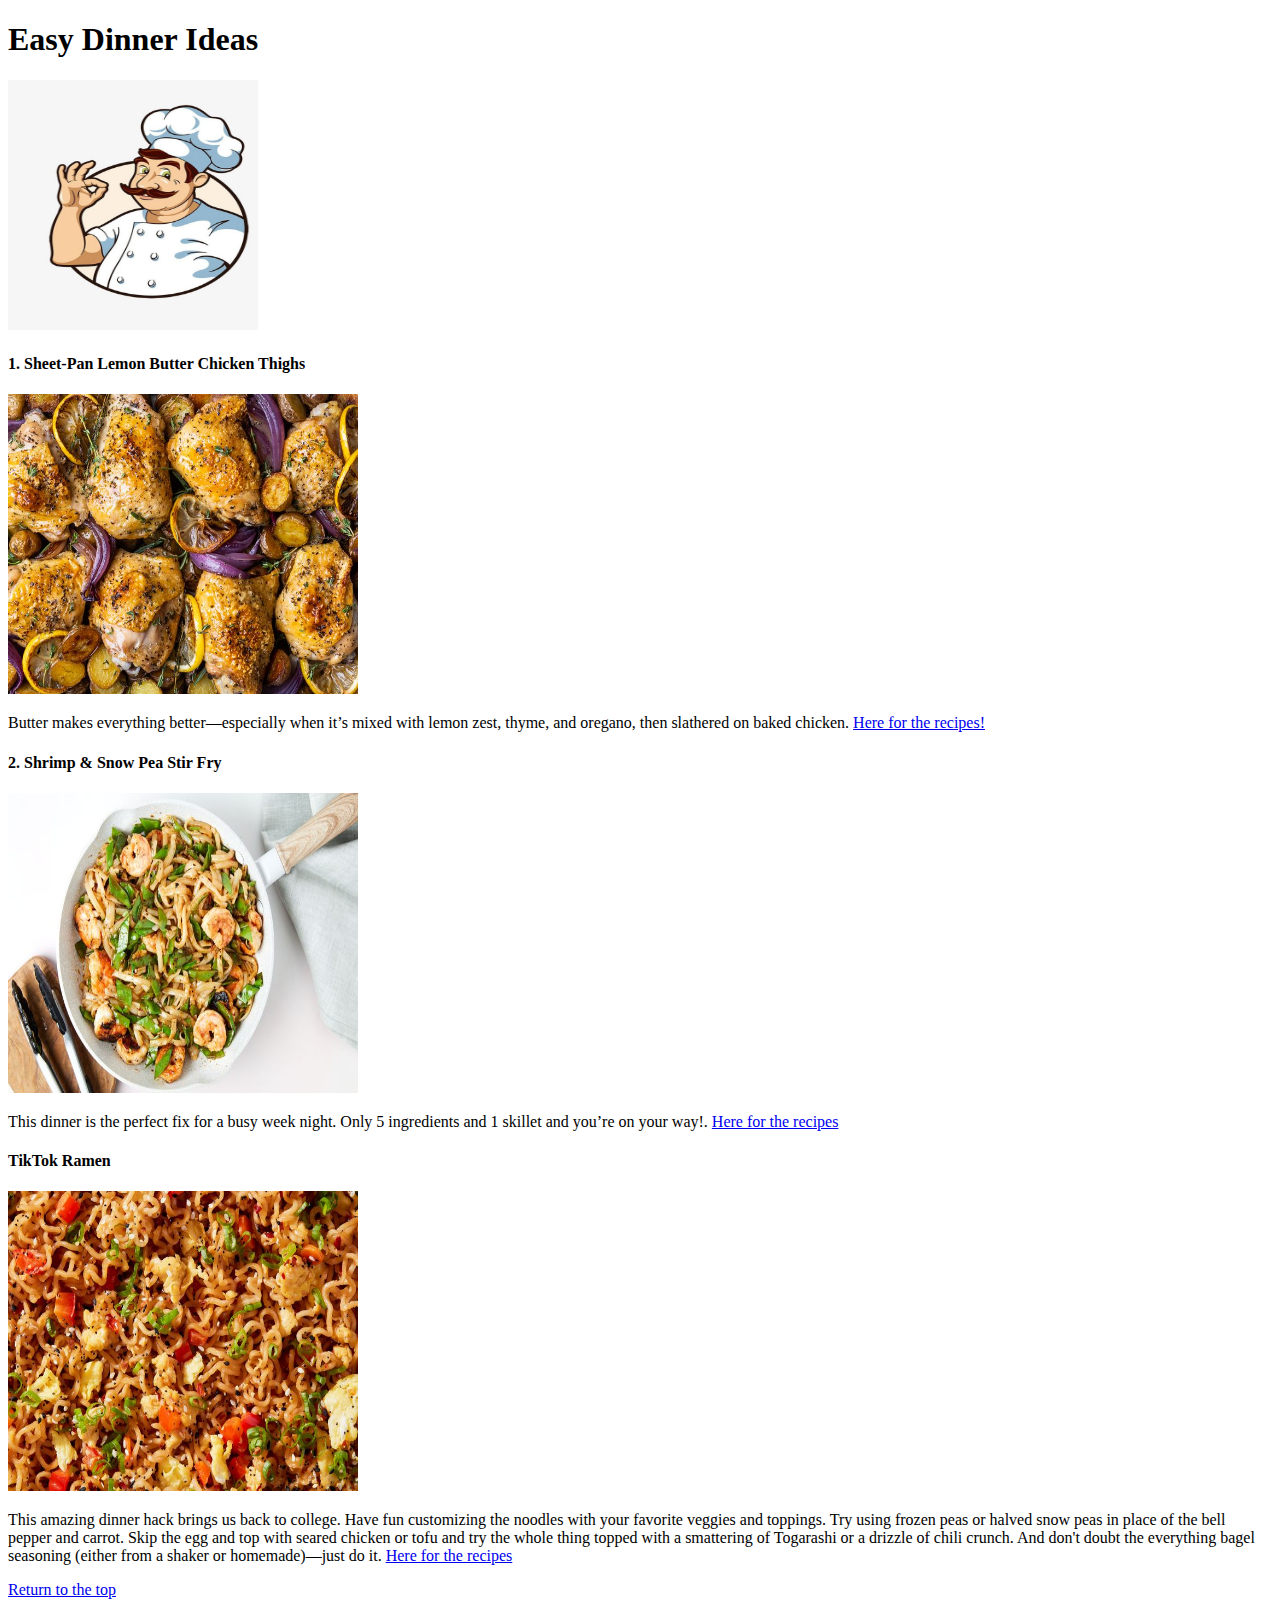
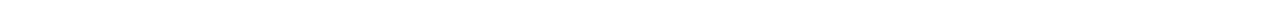
==== index.html @ f374e500 "initial commit" ====
<!DOCTYPE html>
<html lang="en">
<head>
    <meta charset="UTF-8">
    <meta http-equiv="X-UA-Compatible" content="IE=edge">
    <meta name="viewport" content="width=device-width, initial-scale=1.0">
    <title> Odin Recipes</title>
</head>
<body>
    <h1 id="header"> Easy Dinner Ideas </h1>
    <img src="./images/chef.jpg" alt="chef Logo" style="width: 250px; height:250px;">

    <h4>1. Sheet-Pan Lemon Butter Chicken Thighs</h4>
    <img src="./images/Sheet-Pan Lemon Butter Chicken Thighs.jpg" alt="Sheet-Pan Lemon Butter Chicken Thighs" style="width: 350px; height:300px;">
    <p>Butter makes everything better—especially when it’s mixed with lemon zest, thyme, and oregano, then slathered on baked chicken. <a href="./recipes/lemon_butter.html">Here for the recipes!</a></p> 

    <h4>2. Shrimp & Snow Pea Stir Fry </h4>
    <img src="./images/shrimp recipes.jpg" alt="shrimp fry image" style="width: 350px; height:300px;">
    <p>This dinner is the perfect fix for a busy week night. Only 5 ingredients and 1 skillet and you’re on your way!. <a href="./recipes/shrimp_fry.html">Here for the recipes</a> </p>

    <h4>TikTok Ramen</h4>
    <img src="./images/tiktok ramen.jpg" alt="Tiktok Ramen" style="width: 350px; height:300px;">
    <p>This amazing dinner hack brings us back to college. Have fun customizing the noodles with your favorite veggies and toppings. Try using frozen peas or  halved snow peas in place of the bell pepper and carrot. Skip the egg and top with seared chicken or tofu and try the whole thing topped with a smattering of Togarashi or a drizzle of chili crunch. And don't doubt the everything bagel seasoning (either from a shaker or homemade)—just do it. <a href="./recipes/tiktok_ramen.html">Here for the recipes</a></p>

    <a href="#header"> Return to the top</a>

</body>
</html>
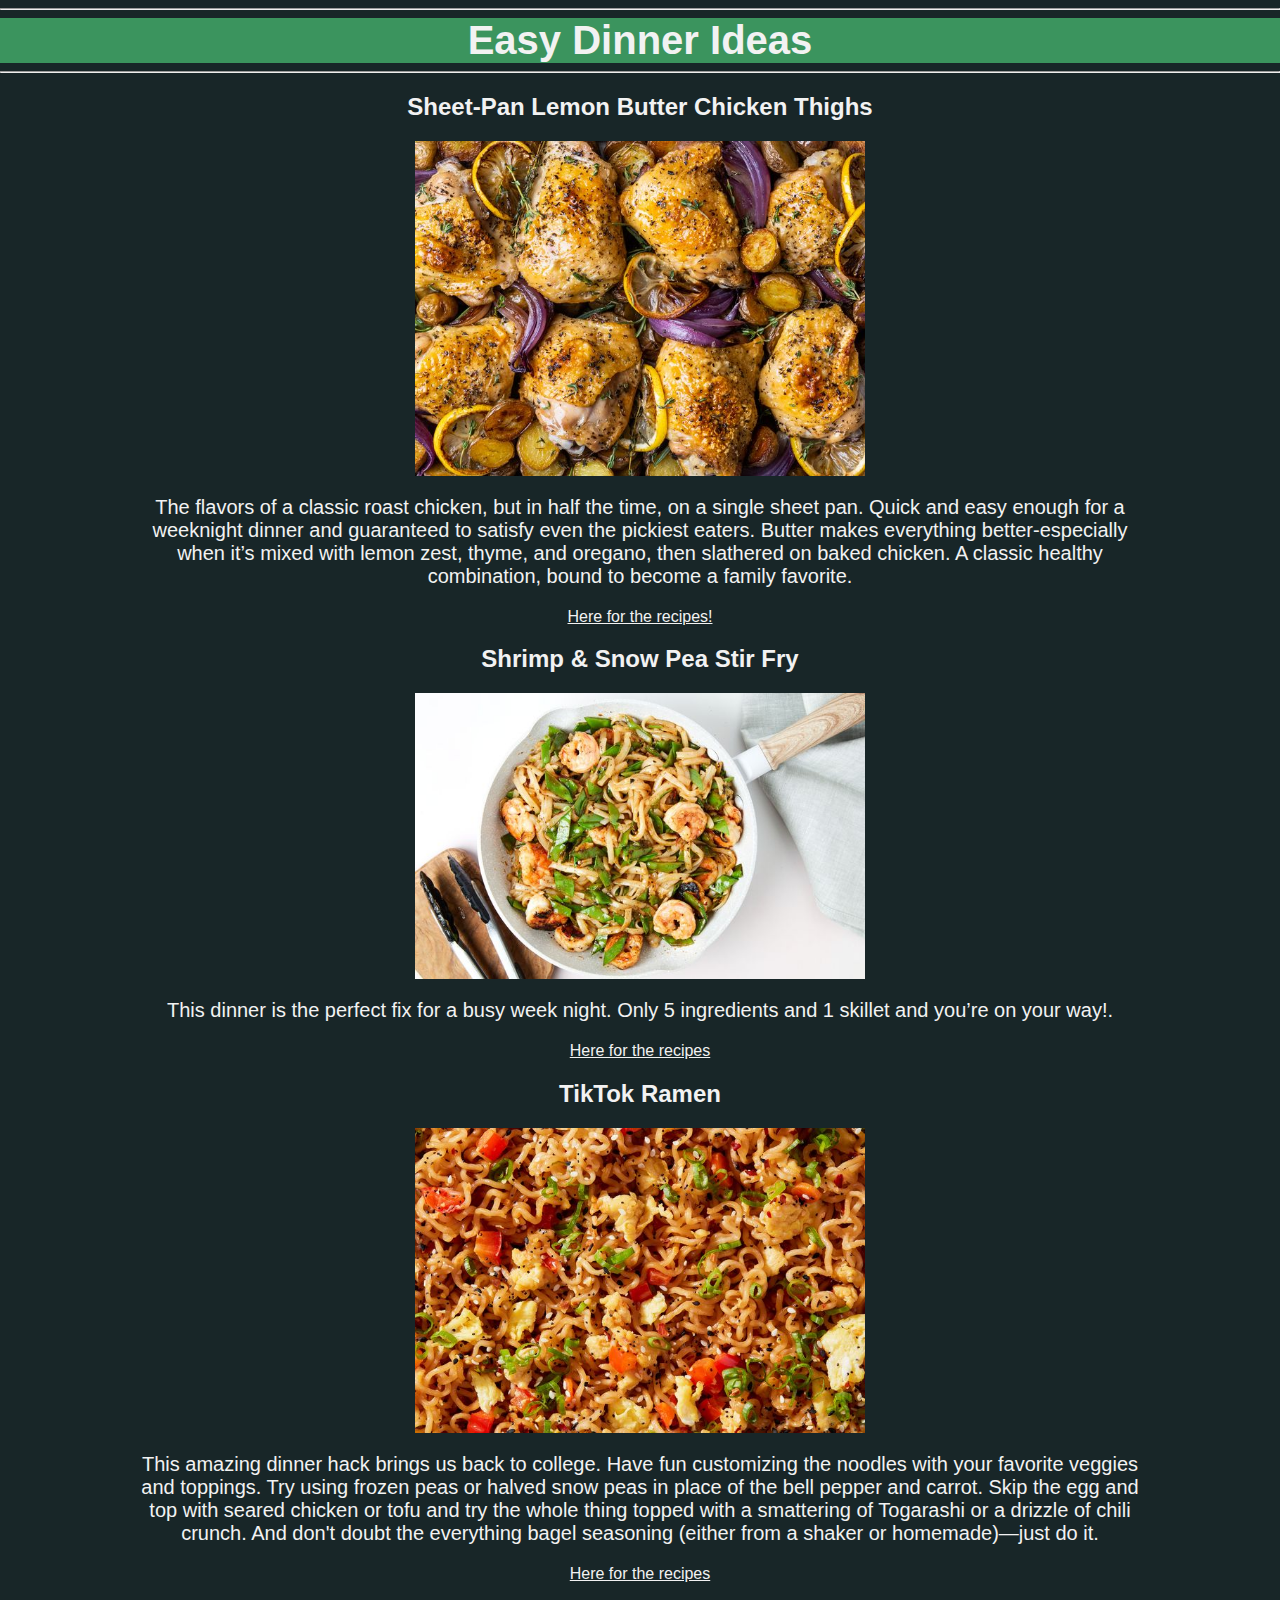
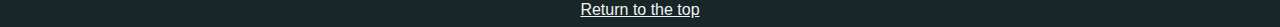
==== commit 5f7516da: "Add styles and change content a little" ====
--- a/index.html
+++ b/index.html
@@ -4,25 +4,38 @@
     <meta charset="UTF-8">
     <meta http-equiv="X-UA-Compatible" content="IE=edge">
     <meta name="viewport" content="width=device-width, initial-scale=1.0">
+    <link rel="stylesheet" href="sytle.css">
     <title> Odin Recipes</title>
 </head>
 <body>
-    <h1 id="header"> Easy Dinner Ideas </h1>
-    <img src="./images/chef.jpg" alt="chef Logo" style="width: 250px; height:250px;">
+    <hr>
+    <h1 id="header" class="header"> Easy Dinner Ideas </h1>
+    <hr>
+    <h2 class="header2">Sheet-Pan Lemon Butter Chicken Thighs</h2>
+    <img src="./images/Sheet-Pan Lemon Butter Chicken Thighs.jpg" alt="Sheet-Pan Lemon Butter Chicken Thighs" class="img">
+    <p class="margin">The flavors of a classic roast chicken, but in half the time, on a single sheet pan. Quick and easy enough for a weeknight dinner and guaranteed to satisfy even the pickiest eaters. Butter makes everything better-especially when it’s mixed with lemon zest, thyme, and oregano, then slathered on baked chicken. A classic healthy combination, bound to become a family favorite.</p> 
+    <div class="margin">
+        <a href="./recipes/lemon_butter.html">Here for the recipes!</a>
+    </div>
 
-    <h4>1. Sheet-Pan Lemon Butter Chicken Thighs</h4>
-    <img src="./images/Sheet-Pan Lemon Butter Chicken Thighs.jpg" alt="Sheet-Pan Lemon Butter Chicken Thighs" style="width: 350px; height:300px;">
-    <p>Butter makes everything better—especially when it’s mixed with lemon zest, thyme, and oregano, then slathered on baked chicken. <a href="./recipes/lemon_butter.html">Here for the recipes!</a></p> 
+    <h2 class="header2">Shrimp & Snow Pea Stir Fry </h2>
+    <img src="./images/shrimp recipes.jpg" alt="shrimp fry image" class="img" >
+    <p class="margin">This dinner is the perfect fix for a busy week night. Only 5 ingredients and 1 skillet and you’re on your way!. </p>
+    <div class="margin">
+        <a href="./recipes/shrimp_fry.html">Here for the recipes</a> 
+    </div>
 
-    <h4>2. Shrimp & Snow Pea Stir Fry </h4>
-    <img src="./images/shrimp recipes.jpg" alt="shrimp fry image" style="width: 350px; height:300px;">
-    <p>This dinner is the perfect fix for a busy week night. Only 5 ingredients and 1 skillet and you’re on your way!. <a href="./recipes/shrimp_fry.html">Here for the recipes</a> </p>
-
-    <h4>TikTok Ramen</h4>
-    <img src="./images/tiktok ramen.jpg" alt="Tiktok Ramen" style="width: 350px; height:300px;">
-    <p>This amazing dinner hack brings us back to college. Have fun customizing the noodles with your favorite veggies and toppings. Try using frozen peas or  halved snow peas in place of the bell pepper and carrot. Skip the egg and top with seared chicken or tofu and try the whole thing topped with a smattering of Togarashi or a drizzle of chili crunch. And don't doubt the everything bagel seasoning (either from a shaker or homemade)—just do it. <a href="./recipes/tiktok_ramen.html">Here for the recipes</a></p>
-
-    <a href="#header"> Return to the top</a>
+    <h2 class="header2">TikTok Ramen</h2>
+    <img src="./images/tiktok ramen.jpg" alt="Tiktok Ramen" class="img">
+    <p class="margin">This amazing dinner hack brings us back to college. Have fun customizing the noodles with your favorite veggies and toppings. Try using frozen peas or  halved snow peas in place of the bell pepper and carrot. Skip the egg and top with seared chicken or tofu and try the whole thing topped with a smattering of Togarashi or a drizzle of chili crunch. And don't doubt the everything bagel seasoning (either from a shaker or homemade)—just do it. </p>
+    <div class="margin">
+        <a href="./recipes/tiktok_ramen.html">Here for the recipes</a>
+    </div>
+    <br>
+    <div class="margin">
+        <a href="#header"> Return to the top</a>
+    </div>
+    
 
 </body>
 </html>--- a/sytle.css
+++ b/sytle.css
@@ -0,0 +1,57 @@
+*{
+    background-color: #182628 ;
+    font-family: sans-serif;
+    color: #f2f2f2;
+    margin-left: 0%;
+    margin-right: 0%;
+}
+
+p{
+    font-size: 20px;
+}
+
+
+.margin,.header2{
+    text-align: center;
+    margin-left: 10%;
+    margin-right: 10%;
+}
+
+.header {
+    text-align: center;
+    background-color: #3b945e;
+    background-position: 100%;
+    font-size: 40px;
+    font-weight: bold;
+    margin: 0%;
+    padding: 0%;
+    width: 100%;
+    height: auto;
+}
+
+
+.img{
+    height: auto;
+    width: 450px;
+    display: block;
+    margin-right: auto;
+    margin-left: auto;
+}
+.logo.header{
+    display: block;
+    margin-left: auto;
+    margin-right: auto;
+    height: auto;
+    width: 100px;
+}
+
+/* Other then Home page */
+.list {
+    margin-left: 5%;
+    margin-right: 5%;
+}
+
+.border{
+    border: 1px solid #f2f2f2;
+    margin: 2% 15% 0% 15%;
+}